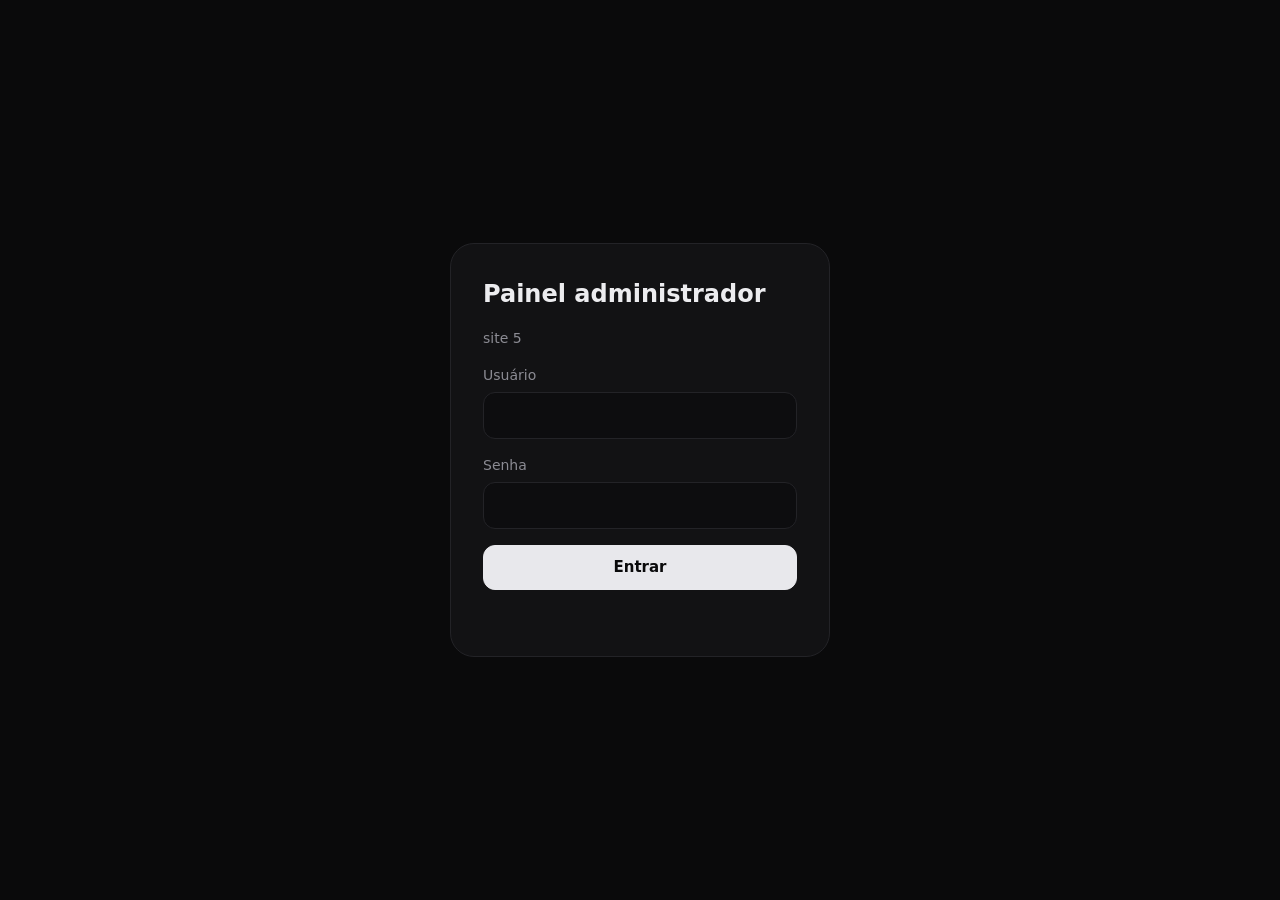
==== static/admin.html @ f03ad454 "painel /admin: clientes e prompts da IA editáveis sem deploy (login único)" ====
<!doctype html>
<html lang="pt-BR">
<head>
<meta charset="utf-8">
<meta name="viewport" content="width=device-width,initial-scale=1">
<meta name="robots" content="noindex">
<title>Admin</title>
<style>
:root{--bg:#0a0a0b;--card:#121214;--bd:#232327;--fg:#ececef;--mut:#8b8b93;--ac:#e8e8ec;--ok:#4ade80;--err:#f87171}
*{box-sizing:border-box;margin:0}
body{background:var(--bg);color:var(--fg);font:15px/1.5 Inter,system-ui,-apple-system,Segoe UI,sans-serif;min-height:100vh}
button,input,textarea{font:inherit;color:inherit}
.btn{border:1px solid var(--bd);background:#1a1a1d;border-radius:12px;padding:10px 16px;cursor:pointer;transition:.2s}
.btn:hover{background:#232327}.btn.pri{background:var(--ac);color:#0a0a0b;border-color:var(--ac);font-weight:600}.btn.pri:hover{opacity:.9}
.btn:disabled{opacity:.5;cursor:default}
.entrar{min-height:100vh;display:grid;place-items:center;padding:16px}
.caixa{width:min(380px,100%);background:var(--card);border:1px solid var(--bd);border-radius:24px;padding:32px;display:grid;gap:16px}
.caixa h1{font-size:24px}.caixa p{color:var(--mut);font-size:14px}
label{display:grid;gap:6px;font-size:14px;color:var(--mut)}
input{background:#0d0d0f;border:1px solid var(--bd);border-radius:12px;padding:12px}
input:focus,textarea:focus{outline:2px solid #3a3a40;outline-offset:0}
.topo{position:sticky;top:0;z-index:5;background:rgba(10,10,11,.85);backdrop-filter:blur(12px);border-bottom:1px solid var(--bd)}
.topo .in{max-width:1200px;margin:0 auto;padding:12px 24px;display:flex;align-items:center;gap:16px}
.topo b{font-size:16px}.topo .dim{color:var(--mut);font-size:13px}
.abas{display:flex;gap:4px;margin-left:auto;background:var(--card);border:1px solid var(--bd);border-radius:999px;padding:4px}
.abas button{border:0;background:none;padding:6px 14px;border-radius:999px;cursor:pointer;color:var(--mut)}
.abas button[aria-selected=true]{background:#232327;color:var(--fg)}
main{max-width:1200px;margin:0 auto;padding:24px}
.kpis{display:grid;grid-template-columns:repeat(3,1fr);gap:12px;margin-bottom:16px}
.kpi{background:var(--card);border:1px solid var(--bd);border-radius:16px;padding:16px}.kpi small{color:var(--mut)}.kpi b{display:block;font-size:28px}
.lista{background:var(--card);border:1px solid var(--bd);border-radius:16px;overflow:hidden}
.linha{display:grid;grid-template-columns:2fr 1fr 1fr 1fr;gap:12px;padding:12px 16px;border-top:1px solid var(--bd);font-size:14px}
.linha:first-child{border-top:0;color:var(--mut);font-size:12px;text-transform:uppercase;letter-spacing:.04em}
.pill{display:inline-block;padding:2px 10px;border-radius:999px;font-size:12px;border:1px solid var(--bd)}.pill.on{border-color:#1f5f3a;color:var(--ok)}
.busca{margin-bottom:12px;width:100%}
.ed{display:grid;grid-template-columns:240px 1fr;gap:16px;align-items:start}
.skills{display:grid;gap:6px}.skills button{text-align:left;border:1px solid var(--bd);background:var(--card);border-radius:12px;padding:12px;cursor:pointer}
.skills button[aria-current=true]{border-color:#55555d;background:#1a1a1d}.skills small{display:block;color:var(--mut);font-size:12px}
.painel{background:var(--card);border:1px solid var(--bd);border-radius:16px;padding:16px;display:grid;gap:12px}
.painel .cab{display:flex;gap:8px;align-items:center;flex-wrap:wrap}.painel .cab b{margin-right:auto}
textarea{width:100%;min-height:62vh;background:#0d0d0f;border:1px solid var(--bd);border-radius:12px;padding:16px;font:13.5px/1.6 ui-monospace,SFMono-Regular,Menlo,Consolas,monospace;resize:vertical;tab-size:2}
.hist{display:flex;gap:6px;flex-wrap:wrap;font-size:12px}.hist button{border:1px solid var(--bd);background:none;border-radius:999px;padding:4px 10px;cursor:pointer;color:var(--mut)}
.msg{font-size:13px;color:var(--mut);min-height:18px}.msg.erro{color:var(--err)}.msg.ok{color:var(--ok)}
@media (max-width:760px){.ed{grid-template-columns:1fr}.linha{grid-template-columns:1fr 1fr}.kpis{grid-template-columns:1fr}}
</style>
</head>
<body>
<div class="entrar" id="v-entrar" hidden>
  <form class="caixa" id="f-entrar">
    <h1>Painel administrador</h1><p id="produto-nome"></p>
    <label>Usuário<input id="e-u" autocomplete="username" required></label>
    <label>Senha<input id="e-s" type="password" autocomplete="current-password" required></label>
    <button class="btn pri">Entrar</button><div class="msg" id="e-msg"></div>
  </form>
</div>
<div id="v-painel" hidden>
  <header class="topo"><div class="in"><b id="tit">Admin</b><span class="dim">painel administrador</span>
    <nav class="abas"><button data-aba="clientes" aria-selected="true">Clientes</button><button data-aba="skills">Skills da IA</button></nav>
    <button class="btn" id="sair">Sair</button></div></header>
  <main>
    <section data-p="clientes">
      <div class="kpis" id="kpis"></div>
      <input class="busca" id="busca" placeholder="Buscar por e-mail ou plano">
      <div class="lista" id="clientes"></div>
    </section>
    <section data-p="skills" hidden>
      <div class="ed"><div class="skills" id="skills"></div>
        <div class="painel" id="editor"><p class="msg">Escolha uma skill.</p></div></div>
    </section>
  </main>
</div>
<script>
;(() => {
  const $ = (q) => document.querySelector(q), $$ = (q) => [...document.querySelectorAll(q)]
  const esc = (s) => String(s ?? '').replace(/[&<>"']/g, (c) => ({ '&': '&amp;', '<': '&lt;', '>': '&gt;', '"': '&quot;', "'": '&#39;' })[c])
  const data = (t) => t ? new Date(t * 1000).toLocaleString('pt-BR', { dateStyle: 'short', timeStyle: 'short' }) : '—'
  const produto = location.hostname.split('.')[0].replace(/-/g, ' ')
  document.title = 'Admin · ' + produto; $('#tit').textContent = produto; $('#produto-nome').textContent = produto
  async function api(u, op = {}) {
    const r = await fetch(u, { ...op, headers: { 'Content-Type': 'application/json' } })
    let j = {}; try { j = await r.json() } catch {}
    if (r.status === 401 && !u.endsWith('/entrar')) { mostrar(false); throw new Error('entre de novo') }
    if (!r.ok) throw new Error(typeof j.detail === 'string' ? j.detail : 'Não deu certo.')
    return j
  }
  let CLI = [], ATUAL = null, SUJO = false
  function mostrar(logado) { $('#v-entrar').hidden = logado; $('#v-painel').hidden = !logado; if (logado) clientes() }
  $('#f-entrar').onsubmit = async (e) => { e.preventDefault(); try { await api('/api/admin/entrar', { method: 'POST', body: JSON.stringify({ usuario: $('#e-u').value, senha: $('#e-s').value }) }); mostrar(true) } catch (err) { $('#e-msg').textContent = err.message; $('#e-msg').className = 'msg erro' } }
  $('#sair').onclick = async () => { await api('/api/admin/sair', { method: 'POST' }); mostrar(false) }
  $$('[data-aba]').forEach((b) => (b.onclick = () => { if (SUJO && !confirm('Há alterações não salvas. Sair mesmo assim?')) return
    $$('[data-aba]').forEach((x) => x.setAttribute('aria-selected', String(x === b))); $$('[data-p]').forEach((p) => (p.hidden = p.dataset.p !== b.dataset.aba)); b.dataset.aba === 'skills' ? skills() : clientes() }))
  function desenhar() {
    const q = $('#busca').value.toLowerCase(), l = CLI.filter((c) => !q || JSON.stringify(c).toLowerCase().includes(q))
    $('#clientes').innerHTML = '<div class="linha"><span>Cliente</span><span>Plano</span><span>Ativo até</span><span>Desde</span></div>' + (l.map((c) =>
      `<div class="linha"><span>${esc(c.email)}</span><span><span class="pill ${c.ativo ? 'on' : ''}">${esc(c.plano || 'grátis')}</span></span><span>${data(c.ativo_ate)}</span><span>${data(c.criado)}</span></div>`).join('') || '<div class="linha"><span>Nenhum cliente.</span></div>')
  }
  async function clientes() { const r = await api('/api/admin/resumo'); CLI = r.clientes
    $('#kpis').innerHTML = `<div class="kpi"><small>Clientes</small><b>${r.total}</b></div><div class="kpi"><small>Com plano ativo</small><b>${r.ativos}</b></div><div class="kpi"><small>Grátis</small><b>${r.total - r.ativos}</b></div>`; desenhar() }
  $('#busca').oninput = desenhar
  async function skills() { const { skills } = await api('/api/admin/skills')
    $('#skills').innerHTML = skills.map((s) => `<button data-s="${esc(s.nome)}" aria-current="${s.nome === ATUAL}"><b>${esc(s.nome)}</b><small>${s.por === 'painel' ? 'editada no painel' : 'versão do repositório'} · ${data(s.atualizado)}</small></button>`).join('')
    $$('[data-s]').forEach((b) => (b.onclick = () => { if (SUJO && !confirm('Há alterações não salvas. Trocar mesmo assim?')) return; abrir(b.dataset.s) }))
    if (!ATUAL && skills[0]) abrir(skills[0].nome) }
  async function abrir(nome) { const s = await api('/api/admin/skills/' + encodeURIComponent(nome)); ATUAL = nome; SUJO = false
    $$('[data-s]').forEach((b) => b.setAttribute('aria-current', String(b.dataset.s === nome)))
    $('#editor').innerHTML = `<div class="cab"><b>${esc(nome)}.md</b><button class="btn" id="restaurar">Restaurar do repositório</button><button class="btn pri" id="salvar">Salvar</button></div>
      <textarea id="txt" spellcheck="false"></textarea><div class="msg" id="s-msg">Salvou, a próxima resposta da IA já usa esta versão.</div>
      ${s.historico.length ? `<div class="hist"><span class="msg">Versões anteriores:</span>${s.historico.map((h) => `<button data-h="${h.id}">${data(h.salvo)}</button>`).join('')}</div>` : ''}`
    $('#txt').value = s.conteudo; $('#txt').oninput = () => { SUJO = true; $('#s-msg').textContent = 'Alterações não salvas.'; $('#s-msg').className = 'msg' }
    $('#salvar').onclick = async () => { try { await api('/api/admin/skills/' + encodeURIComponent(nome), { method: 'PUT', body: JSON.stringify({ conteudo: $('#txt').value }) }); SUJO = false; skills(); abrir(nome).then(() => { $('#s-msg').textContent = 'Salvo.'; $('#s-msg').className = 'msg ok' }) } catch (e) { $('#s-msg').textContent = e.message; $('#s-msg').className = 'msg erro' } }
    $('#restaurar').onclick = async () => { if (!confirm('Voltar para a versão do repositório? A atual fica no histórico.')) return; await api(`/api/admin/skills/${encodeURIComponent(nome)}/restaurar`, { method: 'POST' }); SUJO = false; skills(); abrir(nome) }
    $$('[data-h]').forEach((b) => (b.onclick = async () => { const h = await api(`/api/admin/skills/${encodeURIComponent(nome)}/historico/${b.dataset.h}`); if (confirm('Carregar esta versão no editor? (só grava ao clicar em Salvar)')) { $('#txt').value = h.conteudo; SUJO = true; $('#s-msg').textContent = 'Versão antiga carregada. Clique em Salvar para usar.'; $('#s-msg').className = 'msg' } }))
  }
  window.addEventListener('beforeunload', (e) => { if (SUJO) { e.preventDefault(); e.returnValue = '' } })
  fetch('/api/admin/resumo').then((r) => mostrar(r.ok)).catch(() => mostrar(false))
})()
</script>
</body>
</html>
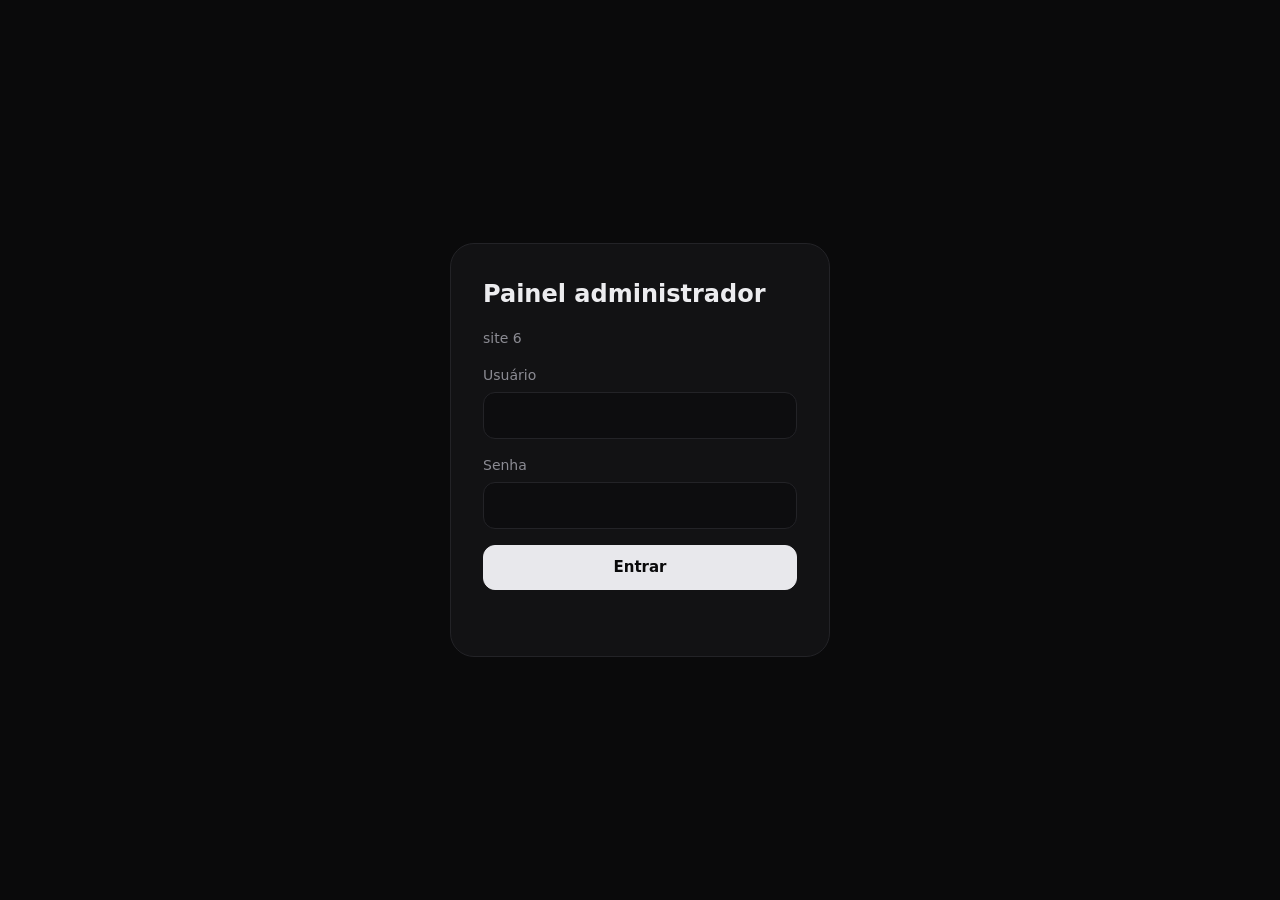
==== commit 72422713: "painel: rotas em /api/painel (não colide com rotas de admin antigas)" ====
--- a/static/admin.html
+++ b/static/admin.html
@@ -85,8 +85,8 @@
   }
   let CLI = [], ATUAL = null, SUJO = false
   function mostrar(logado) { $('#v-entrar').hidden = logado; $('#v-painel').hidden = !logado; if (logado) clientes() }
-  $('#f-entrar').onsubmit = async (e) => { e.preventDefault(); try { await api('/api/admin/entrar', { method: 'POST', body: JSON.stringify({ usuario: $('#e-u').value, senha: $('#e-s').value }) }); mostrar(true) } catch (err) { $('#e-msg').textContent = err.message; $('#e-msg').className = 'msg erro' } }
-  $('#sair').onclick = async () => { await api('/api/admin/sair', { method: 'POST' }); mostrar(false) }
+  $('#f-entrar').onsubmit = async (e) => { e.preventDefault(); try { await api('/api/painel/entrar', { method: 'POST', body: JSON.stringify({ usuario: $('#e-u').value, senha: $('#e-s').value }) }); mostrar(true) } catch (err) { $('#e-msg').textContent = err.message; $('#e-msg').className = 'msg erro' } }
+  $('#sair').onclick = async () => { await api('/api/painel/sair', { method: 'POST' }); mostrar(false) }
   $$('[data-aba]').forEach((b) => (b.onclick = () => { if (SUJO && !confirm('Há alterações não salvas. Sair mesmo assim?')) return
     $$('[data-aba]').forEach((x) => x.setAttribute('aria-selected', String(x === b))); $$('[data-p]').forEach((p) => (p.hidden = p.dataset.p !== b.dataset.aba)); b.dataset.aba === 'skills' ? skills() : clientes() }))
   function desenhar() {
@@ -94,25 +94,25 @@
     $('#clientes').innerHTML = '<div class="linha"><span>Cliente</span><span>Plano</span><span>Ativo até</span><span>Desde</span></div>' + (l.map((c) =>
       `<div class="linha"><span>${esc(c.email)}</span><span><span class="pill ${c.ativo ? 'on' : ''}">${esc(c.plano || 'grátis')}</span></span><span>${data(c.ativo_ate)}</span><span>${data(c.criado)}</span></div>`).join('') || '<div class="linha"><span>Nenhum cliente.</span></div>')
   }
-  async function clientes() { const r = await api('/api/admin/resumo'); CLI = r.clientes
+  async function clientes() { const r = await api('/api/painel/resumo'); CLI = r.clientes
     $('#kpis').innerHTML = `<div class="kpi"><small>Clientes</small><b>${r.total}</b></div><div class="kpi"><small>Com plano ativo</small><b>${r.ativos}</b></div><div class="kpi"><small>Grátis</small><b>${r.total - r.ativos}</b></div>`; desenhar() }
   $('#busca').oninput = desenhar
-  async function skills() { const { skills } = await api('/api/admin/skills')
+  async function skills() { const { skills } = await api('/api/painel/skills')
     $('#skills').innerHTML = skills.map((s) => `<button data-s="${esc(s.nome)}" aria-current="${s.nome === ATUAL}"><b>${esc(s.nome)}</b><small>${s.por === 'painel' ? 'editada no painel' : 'versão do repositório'} · ${data(s.atualizado)}</small></button>`).join('')
     $$('[data-s]').forEach((b) => (b.onclick = () => { if (SUJO && !confirm('Há alterações não salvas. Trocar mesmo assim?')) return; abrir(b.dataset.s) }))
     if (!ATUAL && skills[0]) abrir(skills[0].nome) }
-  async function abrir(nome) { const s = await api('/api/admin/skills/' + encodeURIComponent(nome)); ATUAL = nome; SUJO = false
+  async function abrir(nome) { const s = await api('/api/painel/skills/' + encodeURIComponent(nome)); ATUAL = nome; SUJO = false
     $$('[data-s]').forEach((b) => b.setAttribute('aria-current', String(b.dataset.s === nome)))
     $('#editor').innerHTML = `<div class="cab"><b>${esc(nome)}.md</b><button class="btn" id="restaurar">Restaurar do repositório</button><button class="btn pri" id="salvar">Salvar</button></div>
       <textarea id="txt" spellcheck="false"></textarea><div class="msg" id="s-msg">Salvou, a próxima resposta da IA já usa esta versão.</div>
       ${s.historico.length ? `<div class="hist"><span class="msg">Versões anteriores:</span>${s.historico.map((h) => `<button data-h="${h.id}">${data(h.salvo)}</button>`).join('')}</div>` : ''}`
     $('#txt').value = s.conteudo; $('#txt').oninput = () => { SUJO = true; $('#s-msg').textContent = 'Alterações não salvas.'; $('#s-msg').className = 'msg' }
-    $('#salvar').onclick = async () => { try { await api('/api/admin/skills/' + encodeURIComponent(nome), { method: 'PUT', body: JSON.stringify({ conteudo: $('#txt').value }) }); SUJO = false; skills(); abrir(nome).then(() => { $('#s-msg').textContent = 'Salvo.'; $('#s-msg').className = 'msg ok' }) } catch (e) { $('#s-msg').textContent = e.message; $('#s-msg').className = 'msg erro' } }
-    $('#restaurar').onclick = async () => { if (!confirm('Voltar para a versão do repositório? A atual fica no histórico.')) return; await api(`/api/admin/skills/${encodeURIComponent(nome)}/restaurar`, { method: 'POST' }); SUJO = false; skills(); abrir(nome) }
-    $$('[data-h]').forEach((b) => (b.onclick = async () => { const h = await api(`/api/admin/skills/${encodeURIComponent(nome)}/historico/${b.dataset.h}`); if (confirm('Carregar esta versão no editor? (só grava ao clicar em Salvar)')) { $('#txt').value = h.conteudo; SUJO = true; $('#s-msg').textContent = 'Versão antiga carregada. Clique em Salvar para usar.'; $('#s-msg').className = 'msg' } }))
+    $('#salvar').onclick = async () => { try { await api('/api/painel/skills/' + encodeURIComponent(nome), { method: 'PUT', body: JSON.stringify({ conteudo: $('#txt').value }) }); SUJO = false; skills(); abrir(nome).then(() => { $('#s-msg').textContent = 'Salvo.'; $('#s-msg').className = 'msg ok' }) } catch (e) { $('#s-msg').textContent = e.message; $('#s-msg').className = 'msg erro' } }
+    $('#restaurar').onclick = async () => { if (!confirm('Voltar para a versão do repositório? A atual fica no histórico.')) return; await api(`/api/painel/skills/${encodeURIComponent(nome)}/restaurar`, { method: 'POST' }); SUJO = false; skills(); abrir(nome) }
+    $$('[data-h]').forEach((b) => (b.onclick = async () => { const h = await api(`/api/painel/skills/${encodeURIComponent(nome)}/historico/${b.dataset.h}`); if (confirm('Carregar esta versão no editor? (só grava ao clicar em Salvar)')) { $('#txt').value = h.conteudo; SUJO = true; $('#s-msg').textContent = 'Versão antiga carregada. Clique em Salvar para usar.'; $('#s-msg').className = 'msg' } }))
   }
   window.addEventListener('beforeunload', (e) => { if (SUJO) { e.preventDefault(); e.returnValue = '' } })
-  fetch('/api/admin/resumo').then((r) => mostrar(r.ok)).catch(() => mostrar(false))
+  fetch('/api/painel/resumo').then((r) => mostrar(r.ok)).catch(() => mostrar(false))
 })()
 </script>
 </body>
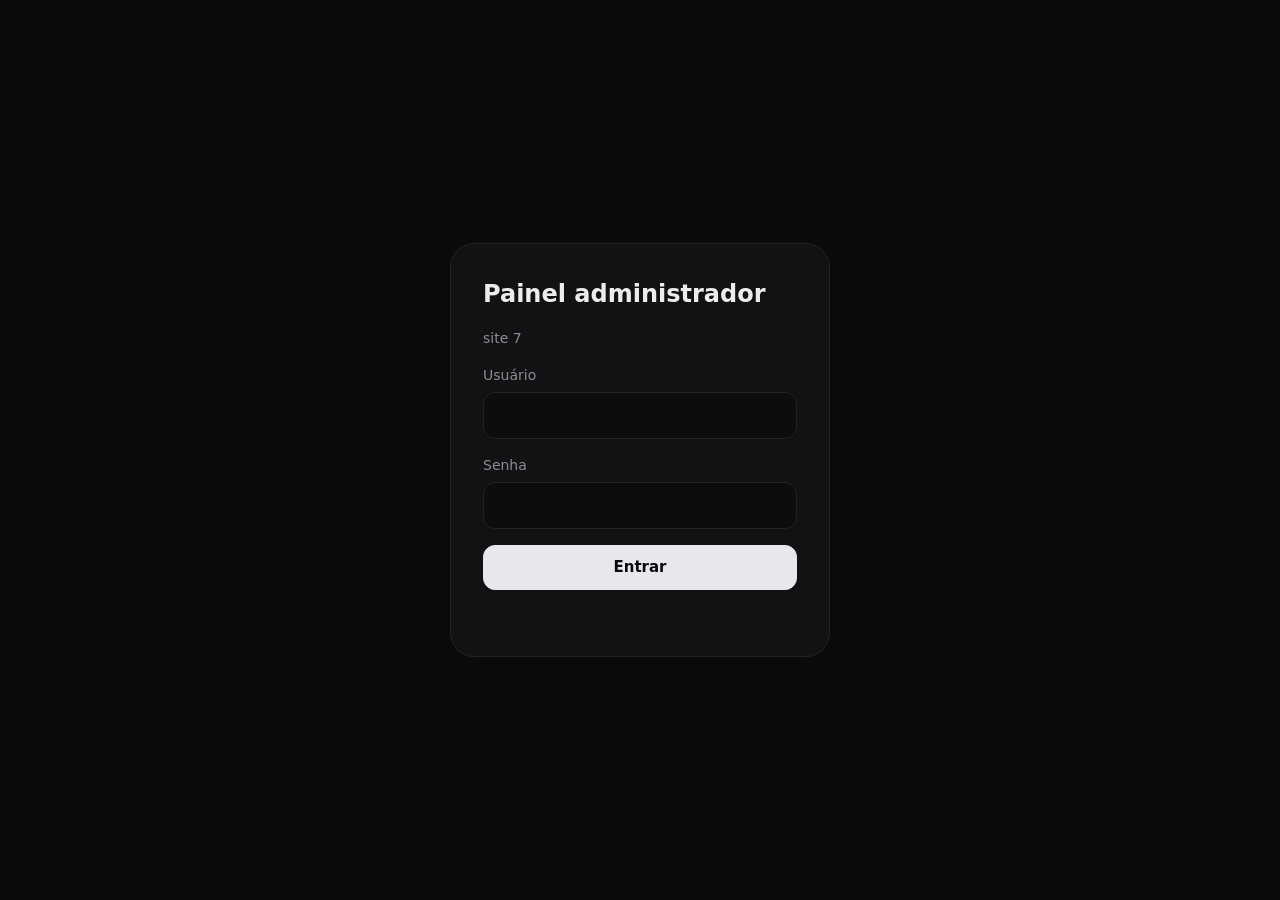
==== commit 5d4b8f93: "Admin padrão: aba Usuários (listar, trocar plano, dar dias, apagar; QA protegido)" ====
--- a/static/admin.html
+++ b/static/admin.html
@@ -115,5 +115,6 @@
   fetch('/api/painel/resumo').then((r) => mostrar(r.ok)).catch(() => mostrar(false))
 })()
 </script>
+<script src="/s/admin_usuarios.js"></script>
 </body>
 </html>
